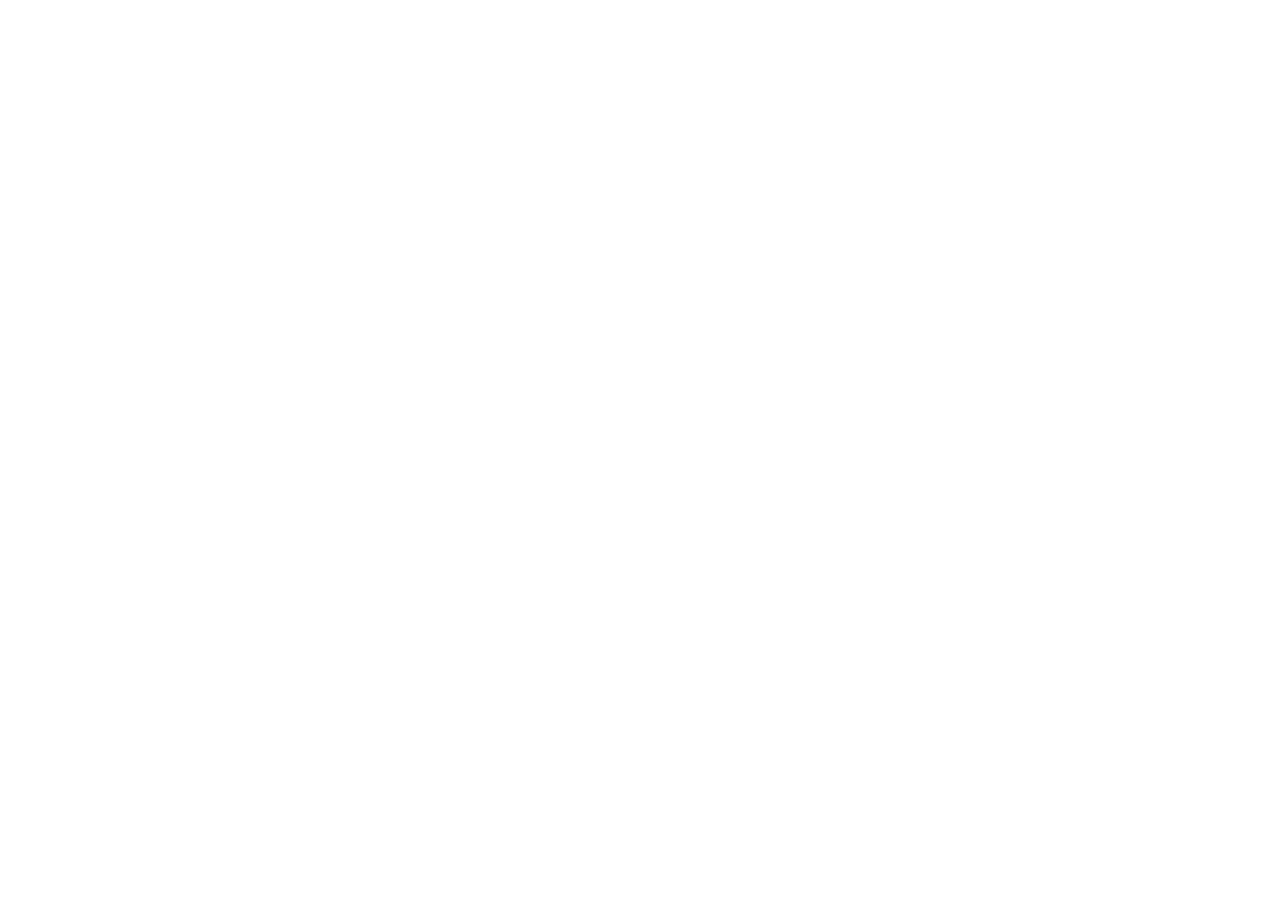
==== artist.html @ 0bf8717b "Started over - removed old index.html content, fixed header width and height, new fonts, added Artis" ====
<!DOCTYPE html>
<html lang="en">
  <head>
    <meta charset="UTF-8" />
    <meta name="viewport" content="width=device-width, initial-scale=1.0" />
    <title>Document</title>
  </head>
  <body></body>
</html>
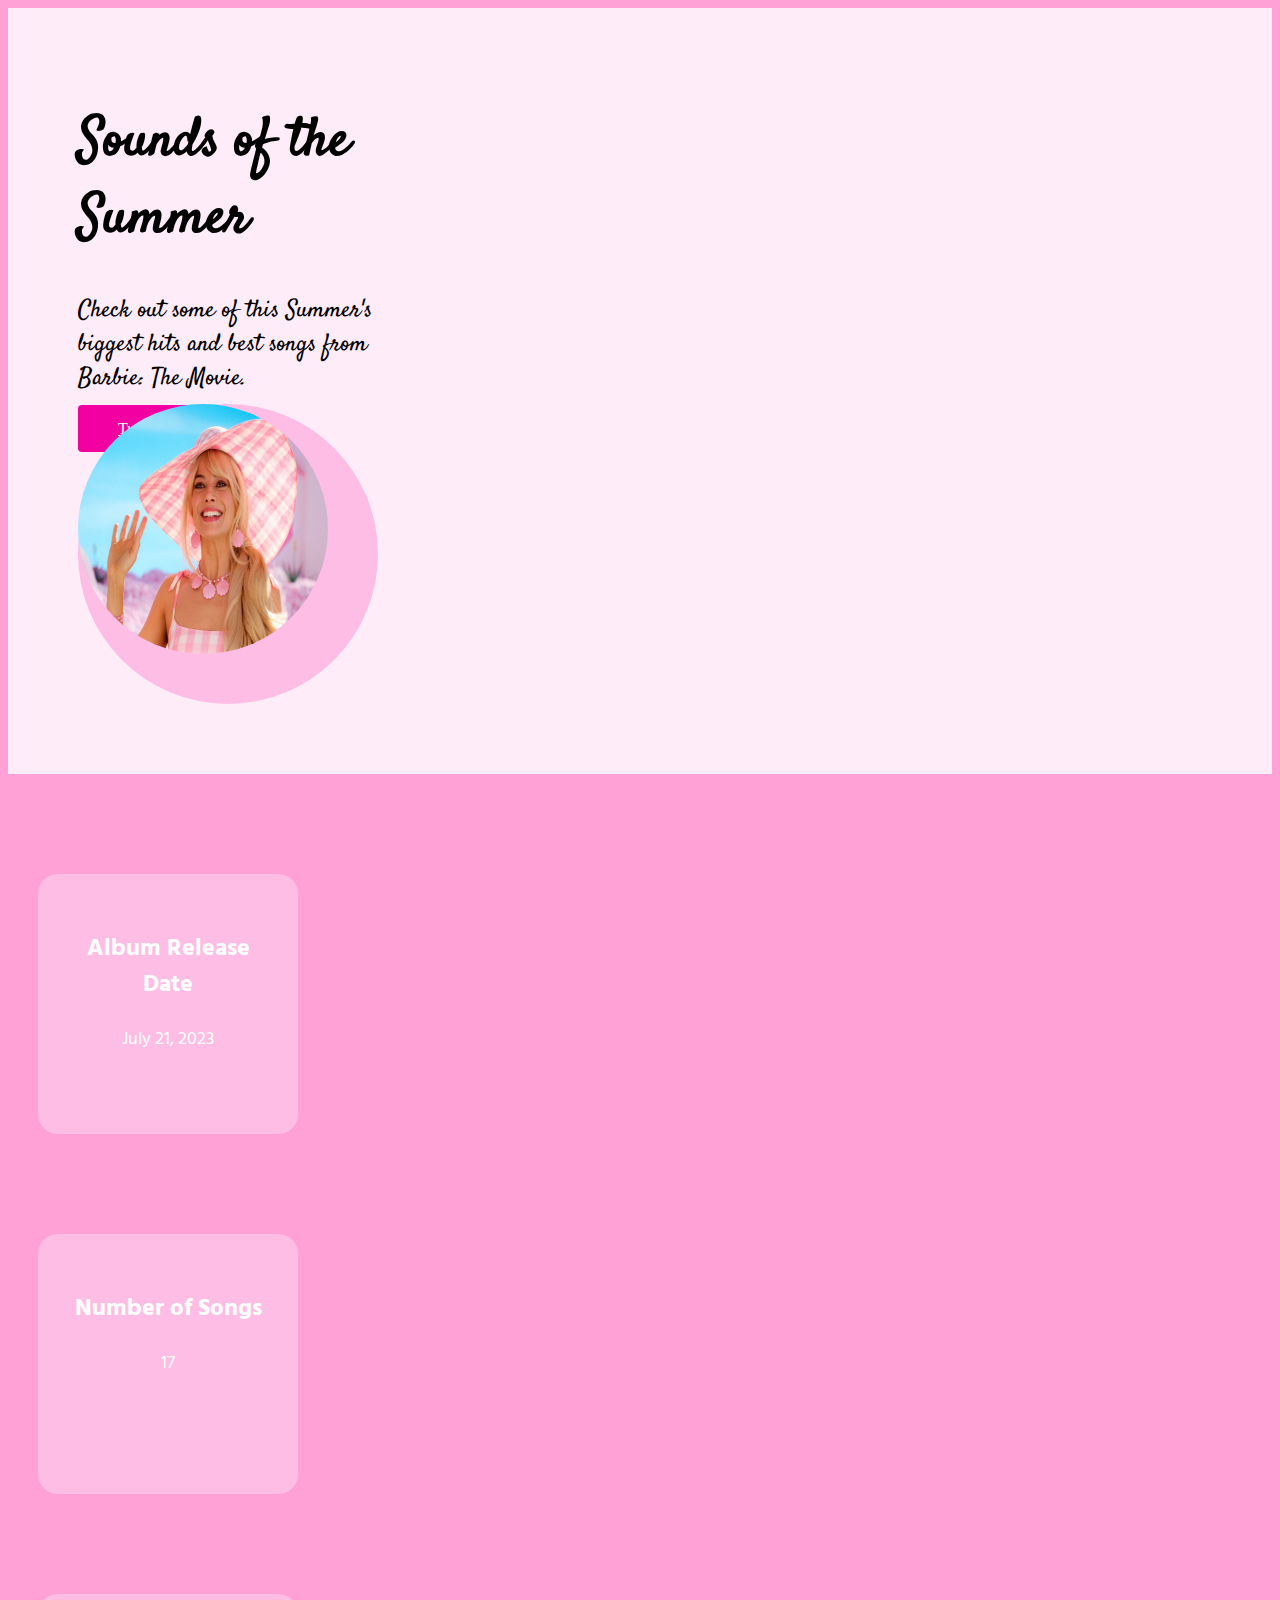
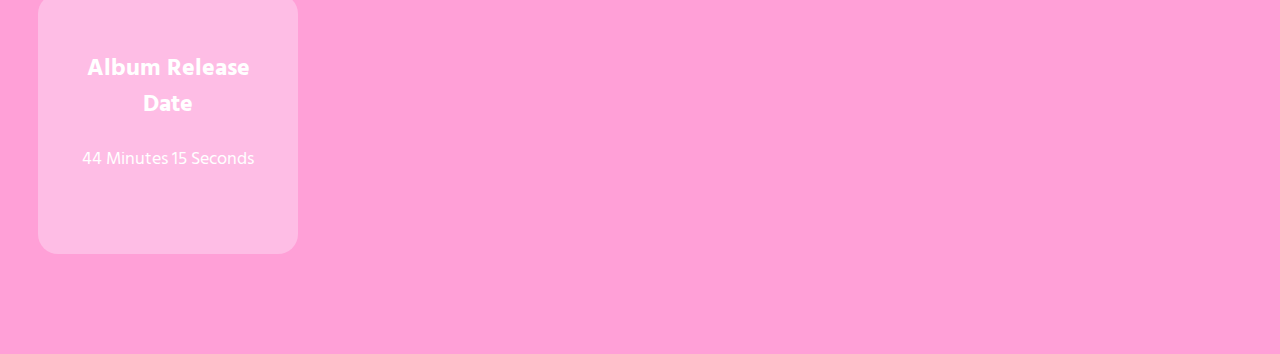
==== commit 45fa55b9: "Updated color scheme, added artist pictures, updated artist.html layout" ====
--- a/artist.html
+++ b/artist.html
@@ -3,7 +3,63 @@
   <head>
     <meta charset="UTF-8" />
     <meta name="viewport" content="width=device-width, initial-scale=1.0" />
+    <link
+      href="https://cdn.jsdelivr.net/npm/bootstrap@5.3.1/dist/css/bootstrap.min.css"
+      rel="stylesheet"
+      integrity="sha384-4bw+/aepP/YC94hEpVNVgiZdgIC5+VKNBQNGCHeKRQN+PtmoHDEXuppvnDJzQIu9"
+      crossorigin="anonymous"
+    />
+    <script
+      src="https://cdn.jsdelivr.net/npm/bootstrap@5.3.1/dist/js/bootstrap.bundle.min.js"
+      integrity="sha384-HwwvtgBNo3bZJJLYd8oVXjrBZt8cqVSpeBNS5n7C8IVInixGAoxmnlMuBnhbgrkm"
+      crossorigin="anonymous"
+    ></script>
+    <link rel="preconnect" href="https://fonts.googleapis.com" />
+    <link rel="preconnect" href="https://fonts.gstatic.com" crossorigin />
+    <link
+      href="https://fonts.googleapis.com/css2?family=Hind+Vadodara:wght@300;400;500&family=Satisfy&display=swap"
+      rel="stylesheet"
+    />
+    <link rel="stylesheet" href="styles.css" />
     <title>Document</title>
   </head>
-  <body></body>
+  <body>
+    <div class="container hero">
+      <div class="d-flex justify-content-evenly">
+        <div class="content-info text-center">
+          <h1>Sounds of the Summer</h1>
+          <p>
+            Check out some of this Summer's biggest hits and best songs from
+            Barbie: The Movie.
+          </p>
+          <a href="artist.html" class="btn artist-link">Tune In</a>
+        </div>
+        <div
+          class="transparent d-flex justify-content-center align-items-center"
+        >
+          <img
+            src="src/margot.jpg"
+            alt="Actress Margot Robbie, as Barbie, waving"
+            class="transparent-image"
+          />
+        </div>
+      </div>
+    </div>
+    <div class="container">
+      <div class="row">
+        <div class="col album-stats">
+          <h3>Album Release Date</h3>
+          <p>July 21, 2023</p>
+        </div>
+        <div class="col album-stats">
+          <h3>Number of Songs</h3>
+          <p>17</p>
+        </div>
+        <div class="col album-stats">
+          <h3>Album Release Date</h3>
+          <p>44 Minutes 15 Seconds</p>
+        </div>
+      </div>
+    </div>
+  </body>
 </html>
--- a/styles.css
+++ b/styles.css
@@ -0,0 +1,86 @@
+body {
+  background: rgb(255, 160, 215);
+}
+.navigation {
+  background-color: rgb(242, 0, 161);
+  padding: 0 20px;
+}
+.logo-img {
+  padding: 10px 12px;
+  width: 150px;
+}
+.hero {
+  background: #ffecf9;
+  padding: 60px 70px 70px;
+  margin-left: 0;
+  margin-right: 0;
+  max-width: 100%;
+}
+
+h1 {
+  font-family: "Satisfy", cursive;
+  font-size: 54px;
+}
+p {
+  font-family: "Satisfy", cursive;
+  font-size: 24px;
+  text-align: left;
+}
+.content-info {
+  width: 300px;
+  height: 300px;
+}
+.transparent {
+  background-color: rgb(254, 189, 229);
+  width: 300px;
+  height: 300px;
+  border-radius: 50%;
+}
+.transparent-image {
+  width: 250px;
+  height: 250px;
+  border-radius: 50%;
+}
+.artist-link {
+  background-color: rgb(242, 0, 161);
+  color: #ffffff;
+  border-radius: 4px;
+  padding: 15px 40px;
+}
+
+.artist-link:hover {
+  background-color: rgb(254, 189, 229);
+  color: rgb(242, 0, 161);
+  border-radius: 4px;
+  padding: 15px 40px;
+  border-color: rgb(242, 0, 161);
+}
+.album-stats {
+  margin: 100px 30px 100px;
+  background-color: rgb(254, 189, 229);
+  width: 200px;
+  height: 200px;
+  padding: 30px 30px;
+  border-radius: 20px;
+  color: #ffffff;
+}
+.album-stats:hover {
+  background-color: rgb(254, 189, 229, 0.7);
+}
+.album-stats p {
+  font-family: "Hind Vadodara", sans-serif;
+  font-size: 18px;
+  text-align: center;
+}
+h3 {
+  font-family: "Hind Vadodara", sans-serif;
+  font-size: 24px;
+  text-align: center;
+}
+
+.footer {
+  margin: 80px 0 40px;
+}
+.footer-text {
+  text-align: center;
+}
